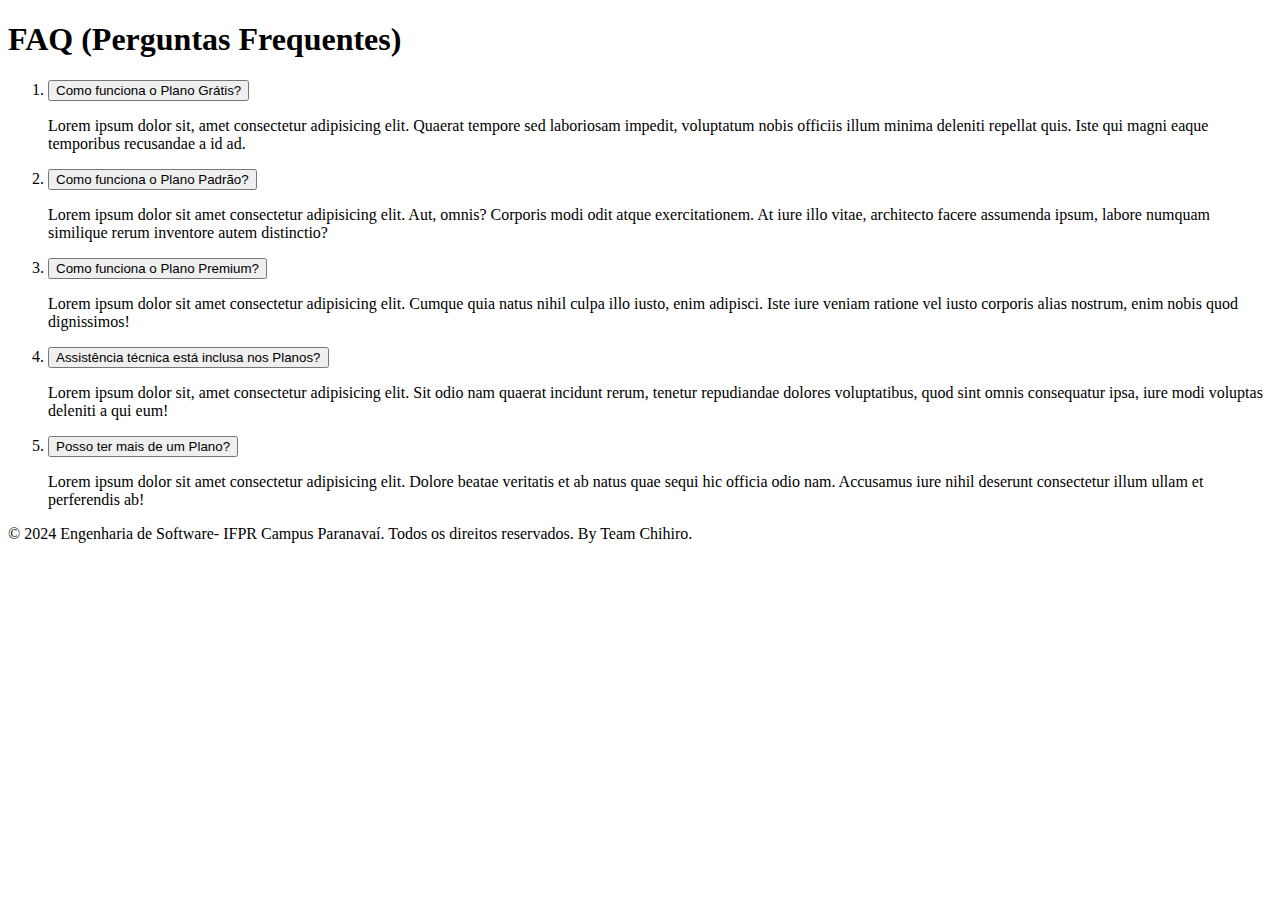
==== faq/index.html @ 765e4623 "feat(faq): define estrutura de index.html e lista classes em style.css\nH02-E03" ====
<!DOCTYPE html>
<html lang="en">

<head>
    <meta charset="UTF-8">
    <meta name="viewport" content="width=device-width, initial-scale=1.0">
    <link rel="stylesheet" href="style.css">
    <title>FAQs | Team Chihiro</title>
</head>

<body>
    <header>

    </header>

    <main>
        <h1>FAQ (Perguntas Frequentes)</h1>
        <ol class="faq-container">
            <li>
                <button class="faq-question">Como funciona o Plano Grátis?</button>
                <p class="faq-answer">Lorem ipsum dolor sit, amet consectetur adipisicing elit. Quaerat tempore sed 
                laboriosam impedit, voluptatum nobis officiis illum minima deleniti repellat quis. Iste qui magni 
                eaque temporibus recusandae a id ad.</p>
            </li>
            <li>
                <button class="faq-question">Como funciona o Plano Padrão?</button>
                <p class="faq-answer">Lorem ipsum dolor sit amet consectetur adipisicing elit. Aut, omnis? Corporis 
                modi odit atque exercitationem. At iure illo vitae, architecto facere assumenda ipsum, labore numquam 
                similique rerum inventore autem distinctio?</p>
            </li>
            <li>
                <button class="faq-question">Como funciona o Plano Premium?</button>
                <p class="faq-answer">Lorem ipsum dolor sit amet consectetur adipisicing elit. Cumque quia natus 
                nihil culpa illo iusto, enim adipisci. Iste iure veniam ratione vel iusto corporis alias nostrum, 
                enim nobis quod dignissimos!</p>
            </li>
            <li>
                <button class="faq-question">Assistência técnica está inclusa nos Planos?</button>
                <p class="faq-answer">Lorem ipsum dolor sit, amet consectetur adipisicing elit. Sit odio nam quaerat 
                incidunt rerum, tenetur repudiandae dolores voluptatibus, quod sint omnis consequatur ipsa, iure modi 
                voluptas deleniti a qui eum!</p>
            </li>
            <li>
                <button class="faq-question">Posso ter mais de um Plano?</button>
                <p class="faq-answer">Lorem ipsum dolor sit amet consectetur adipisicing elit. Dolore beatae veritatis 
                et ab natus quae sequi hic officia odio nam. Accusamus iure nihil deserunt consectetur illum ullam et 
                perferendis ab!</p>
            </li>
        </ol>
    </main>

    <footer>
        <p>© 2024 Engenharia de Software- IFPR Campus Paranavaí. Todos os direitos reservados. By Team Chihiro.</p>
    </footer>
    <script src="script.js"></script>
</body>
</html>
---- faq/style.css ----
@import url('color-variables/variables.css');

body {

}

main {

}

footer {

}

.faq-container {

}

.faq-container li {

}

.faq-question {

}

.faq-question::after {

}

.faq-question.active::after {
    
}

.faq-answer {

}
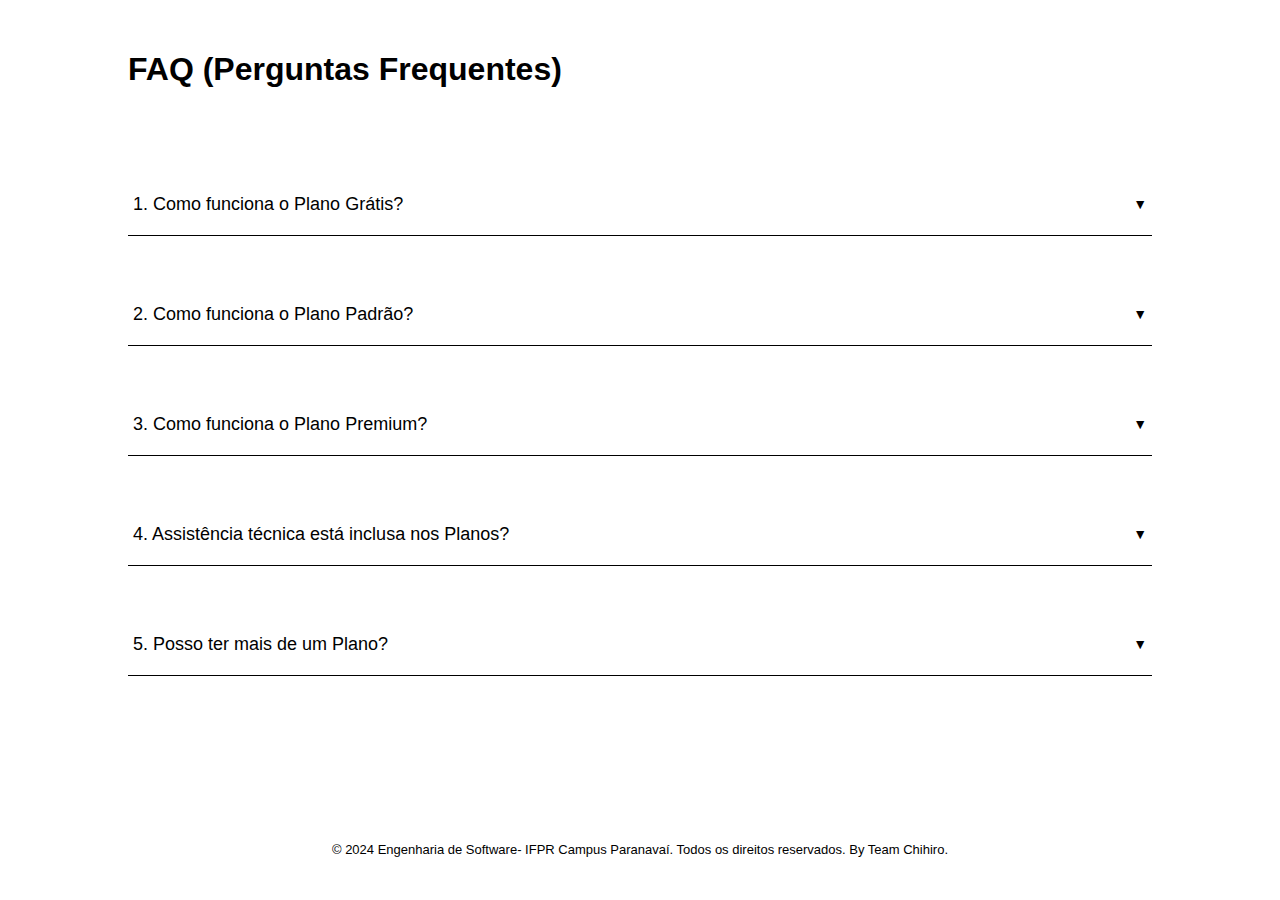
==== commit 0e4cab0f: "style(faq): define estilização em style.css\nH02-E03" ====
--- a/faq/index.html
+++ b/faq/index.html
@@ -15,38 +15,38 @@
 
     <main>
         <h1>FAQ (Perguntas Frequentes)</h1>
-        <ol class="faq-container">
+        <ul class="faq-container">
             <li>
-                <button class="faq-question">Como funciona o Plano Grátis?</button>
+                <button class="faq-question">1. Como funciona o Plano Grátis?</button>
                 <p class="faq-answer">Lorem ipsum dolor sit, amet consectetur adipisicing elit. Quaerat tempore sed 
                 laboriosam impedit, voluptatum nobis officiis illum minima deleniti repellat quis. Iste qui magni 
                 eaque temporibus recusandae a id ad.</p>
             </li>
             <li>
-                <button class="faq-question">Como funciona o Plano Padrão?</button>
+                <button class="faq-question">2. Como funciona o Plano Padrão?</button>
                 <p class="faq-answer">Lorem ipsum dolor sit amet consectetur adipisicing elit. Aut, omnis? Corporis 
                 modi odit atque exercitationem. At iure illo vitae, architecto facere assumenda ipsum, labore numquam 
                 similique rerum inventore autem distinctio?</p>
             </li>
             <li>
-                <button class="faq-question">Como funciona o Plano Premium?</button>
+                <button class="faq-question">3. Como funciona o Plano Premium?</button>
                 <p class="faq-answer">Lorem ipsum dolor sit amet consectetur adipisicing elit. Cumque quia natus 
                 nihil culpa illo iusto, enim adipisci. Iste iure veniam ratione vel iusto corporis alias nostrum, 
                 enim nobis quod dignissimos!</p>
             </li>
             <li>
-                <button class="faq-question">Assistência técnica está inclusa nos Planos?</button>
+                <button class="faq-question">4. Assistência técnica está inclusa nos Planos?</button>
                 <p class="faq-answer">Lorem ipsum dolor sit, amet consectetur adipisicing elit. Sit odio nam quaerat 
                 incidunt rerum, tenetur repudiandae dolores voluptatibus, quod sint omnis consequatur ipsa, iure modi 
                 voluptas deleniti a qui eum!</p>
             </li>
             <li>
-                <button class="faq-question">Posso ter mais de um Plano?</button>
+                <button class="faq-question">5. Posso ter mais de um Plano?</button>
                 <p class="faq-answer">Lorem ipsum dolor sit amet consectetur adipisicing elit. Dolore beatae veritatis 
                 et ab natus quae sequi hic officia odio nam. Accusamus iure nihil deserunt consectetur illum ullam et 
                 perferendis ab!</p>
             </li>
-        </ol>
+        </ul>
     </main>
 
     <footer>
--- a/faq/style.css
+++ b/faq/style.css
@@ -1,37 +1,88 @@
 @import url('color-variables/variables.css');
 
+html, body {
+    height: 100%;
+    display: flex;
+    flex-direction: column;
+    margin: 0;
+}
+
 body {
-
+    flex: 1;
+    font-family: Arial, Helvetica, sans-serif;
+    color: black;
+    display: flex;
+    flex-direction: column;
+    margin: 0;
 }
 
 main {
+    flex: 1;
+    display: flex;
+    flex-direction: column;
+    justify-content: flex-start;
+    align-items: center;
+    width: 80%;
+    padding-top: 30px;
+    padding-bottom: 30px; 
+    margin: 0 auto;
+    gap: 3rem;
+}
 
+main h1 {
+    width: 100%;
+    text-align: left;
 }
 
 footer {
-
+    text-align: center;
+    font-size: small;
+    padding: 30px;
+    width: 80%;
+    margin: 0 auto;
 }
 
 .faq-container {
-
+    width: 100%;
+    padding: 0;
+    list-style-type: none;
+    display: flex;
+    flex-direction: column;
+    gap: 3rem;
 }
 
 .faq-container li {
-
+    border-bottom: 1px solid black;
+    padding: 10px 0;
 }
 
 .faq-question {
-
+    width: 100%;
+    text-align: left;
+    background: none;
+    border: none;
+    font-size: 18px;
+    cursor: pointer;
+    display: flex;
+    align-items: center;
+    justify-content: space-between;
+    padding: 10px 5px 10px 5px;
 }
 
 .faq-question::after {
-
+    content: "▼";  
+    font-size: 14px;
+    transition: transform 0.3s ease;
 }
 
 .faq-question.active::after {
-    
+    transform: rotate(180deg);
 }
 
 .faq-answer {
-
+    display: none;
+    padding: 20px;
+    font-size: 16px;
+    text-align: justify;
+    transition: max-height 0.3s ease-in-out;
 }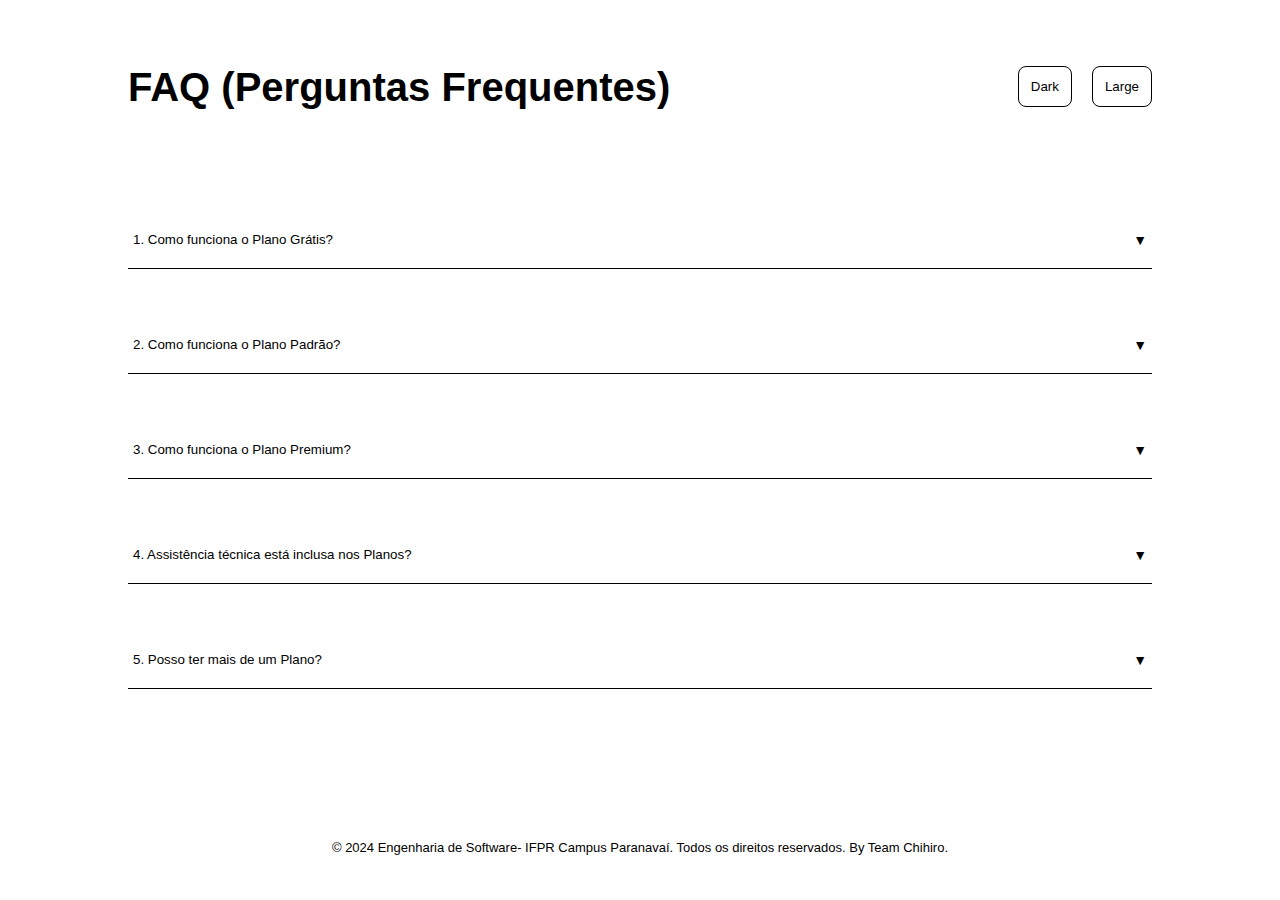
==== commit e690ba43: "feat(faq): define mudança de tema de cores e tamanho da fonte\nH02-E03" ====
--- a/faq/index.html
+++ b/faq/index.html
@@ -8,45 +8,20 @@
     <title>FAQs | Team Chihiro</title>
 </head>
 
-<body>
+<body data-theme="light">
     <header>
 
     </header>
 
     <main>
-        <h1>FAQ (Perguntas Frequentes)</h1>
-        <ul class="faq-container">
-            <li>
-                <button class="faq-question">1. Como funciona o Plano Grátis?</button>
-                <p class="faq-answer">Lorem ipsum dolor sit, amet consectetur adipisicing elit. Quaerat tempore sed 
-                laboriosam impedit, voluptatum nobis officiis illum minima deleniti repellat quis. Iste qui magni 
-                eaque temporibus recusandae a id ad.</p>
-            </li>
-            <li>
-                <button class="faq-question">2. Como funciona o Plano Padrão?</button>
-                <p class="faq-answer">Lorem ipsum dolor sit amet consectetur adipisicing elit. Aut, omnis? Corporis 
-                modi odit atque exercitationem. At iure illo vitae, architecto facere assumenda ipsum, labore numquam 
-                similique rerum inventore autem distinctio?</p>
-            </li>
-            <li>
-                <button class="faq-question">3. Como funciona o Plano Premium?</button>
-                <p class="faq-answer">Lorem ipsum dolor sit amet consectetur adipisicing elit. Cumque quia natus 
-                nihil culpa illo iusto, enim adipisci. Iste iure veniam ratione vel iusto corporis alias nostrum, 
-                enim nobis quod dignissimos!</p>
-            </li>
-            <li>
-                <button class="faq-question">4. Assistência técnica está inclusa nos Planos?</button>
-                <p class="faq-answer">Lorem ipsum dolor sit, amet consectetur adipisicing elit. Sit odio nam quaerat 
-                incidunt rerum, tenetur repudiandae dolores voluptatibus, quod sint omnis consequatur ipsa, iure modi 
-                voluptas deleniti a qui eum!</p>
-            </li>
-            <li>
-                <button class="faq-question">5. Posso ter mais de um Plano?</button>
-                <p class="faq-answer">Lorem ipsum dolor sit amet consectetur adipisicing elit. Dolore beatae veritatis 
-                et ab natus quae sequi hic officia odio nam. Accusamus iure nihil deserunt consectetur illum ullam et 
-                perferendis ab!</p>
-            </li>
-        </ul>
+        <section class="title-container">
+            <h1>FAQ (Perguntas Frequentes)</h1>
+            <section class="config">
+                <button id="change-theme" onclick="changeTheme()">Dark</button>
+                <button id="increase-text" onclick="increaseText()">Large</button>
+            </section>
+        </section>
+        <ul class="faq-container"></ul>
     </main>
 
     <footer>
--- a/faq/style.css
+++ b/faq/style.css
@@ -1,4 +1,4 @@
-@import url('color-variables/variables.css');
+@import url('../color-variables/variables.css');
 
 html, body {
     height: 100%;
@@ -10,7 +10,10 @@
 body {
     flex: 1;
     font-family: Arial, Helvetica, sans-serif;
-    color: black;
+    font-size: 20px;
+    line-height: 1.5;
+    color: var(--text-color-body);
+    background-color: var(--bg-color-body);
     display: flex;
     flex-direction: column;
     margin: 0;
@@ -29,17 +32,43 @@
     gap: 3rem;
 }
 
-main h1 {
-    width: 100%;
-    text-align: left;
-}
-
 footer {
     text-align: center;
     font-size: small;
     padding: 30px;
     width: 80%;
     margin: 0 auto;
+}
+
+.title-container {
+    display: flex;
+    justify-content: space-between;
+    align-items: center;
+    text-align: left;
+    width: 100%;
+}
+
+.config {
+    display: flex;
+    justify-content: right;
+    align-items: center;
+    gap: 20px;
+    width: 200px;
+    height: 100px;
+}
+
+#change-theme, #increase-text {
+    background-color: var(--bg-color-button);
+    color: var(--text-color-body);
+    border: 1px solid var(--border-color-button);
+    border-radius: 8px;
+    padding: 12px;
+    transition: 0.2s transform;
+}
+
+#change-theme:hover, #increase-text:hover, 
+#change-theme:focus-visible, #increase-text:focus-visible {
+    transform: scale(1.1);
 }
 
 .faq-container {
@@ -52,7 +81,7 @@
 }
 
 .faq-container li {
-    border-bottom: 1px solid black;
+    border-bottom: 1px solid var(--border-color-button);
     padding: 10px 0;
 }
 
@@ -61,7 +90,7 @@
     text-align: left;
     background: none;
     border: none;
-    font-size: 18px;
+    color: var(--text-color-body);
     cursor: pointer;
     display: flex;
     align-items: center;
